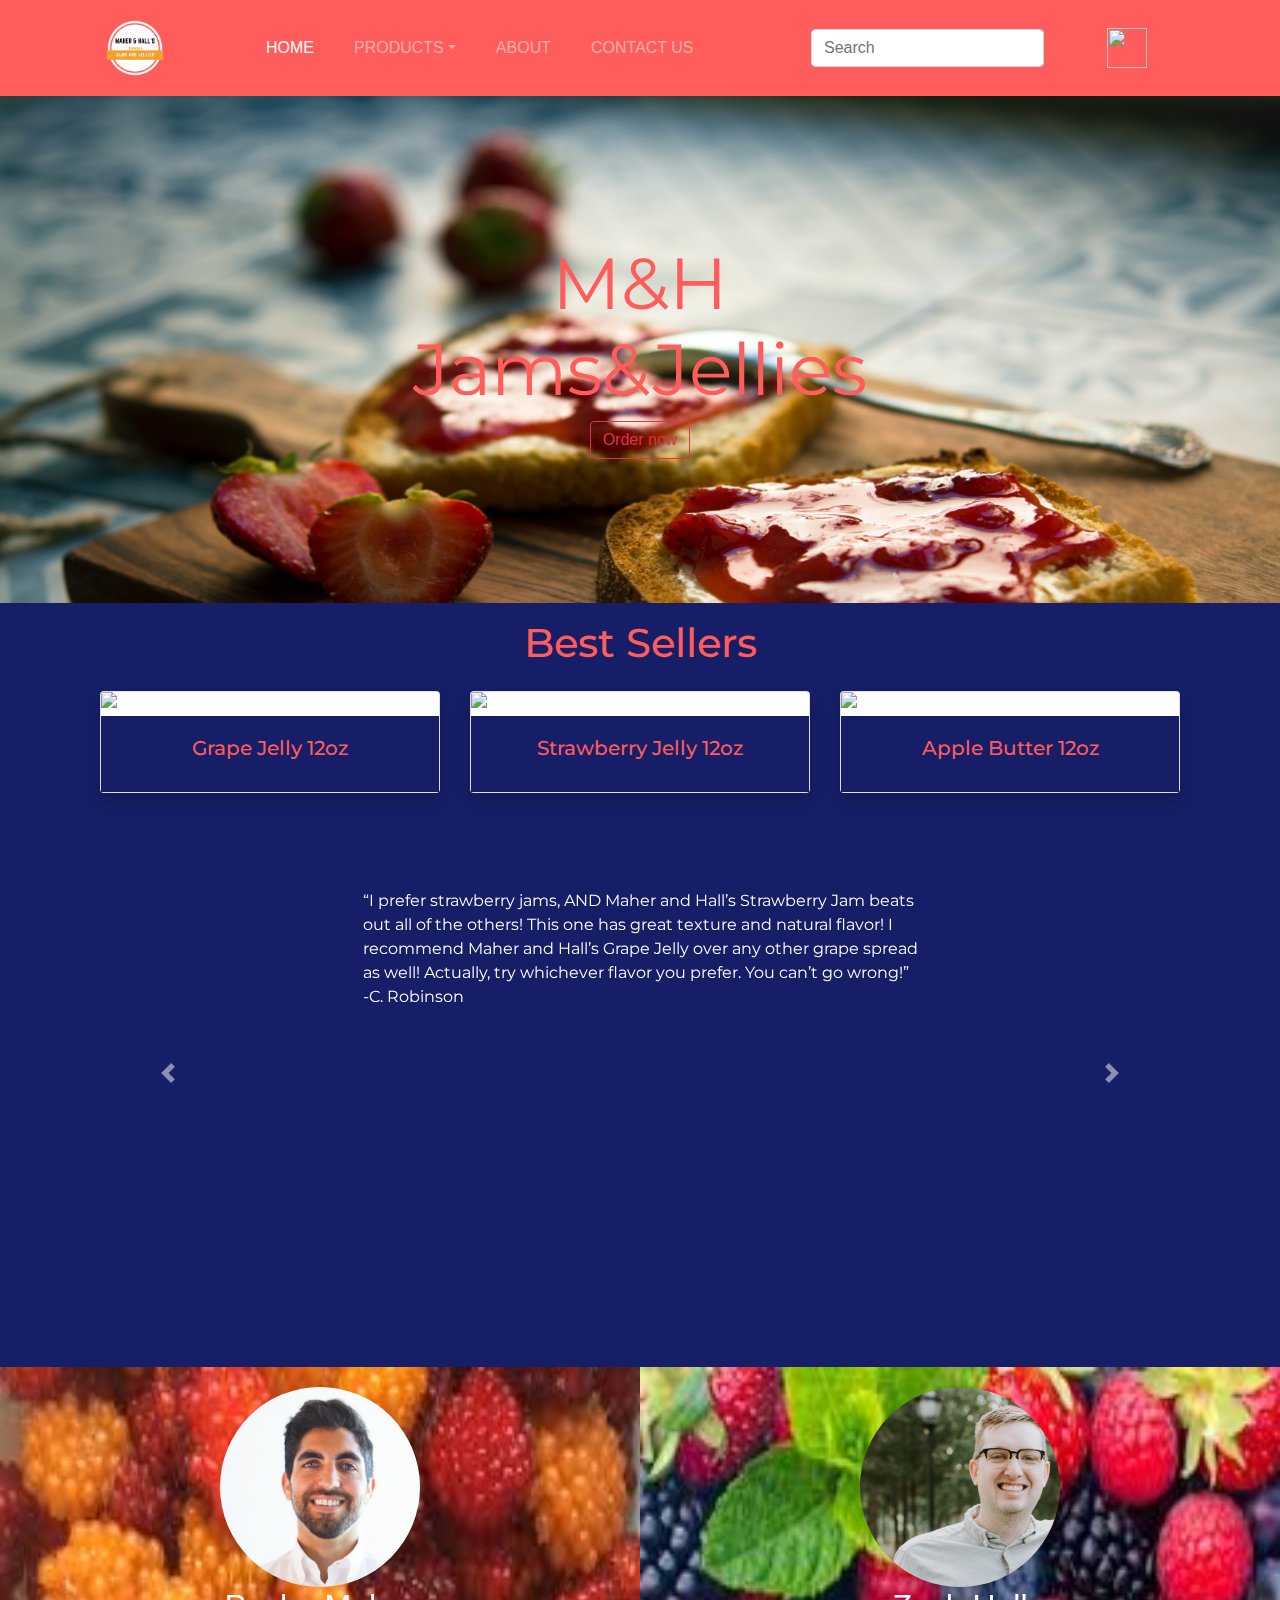
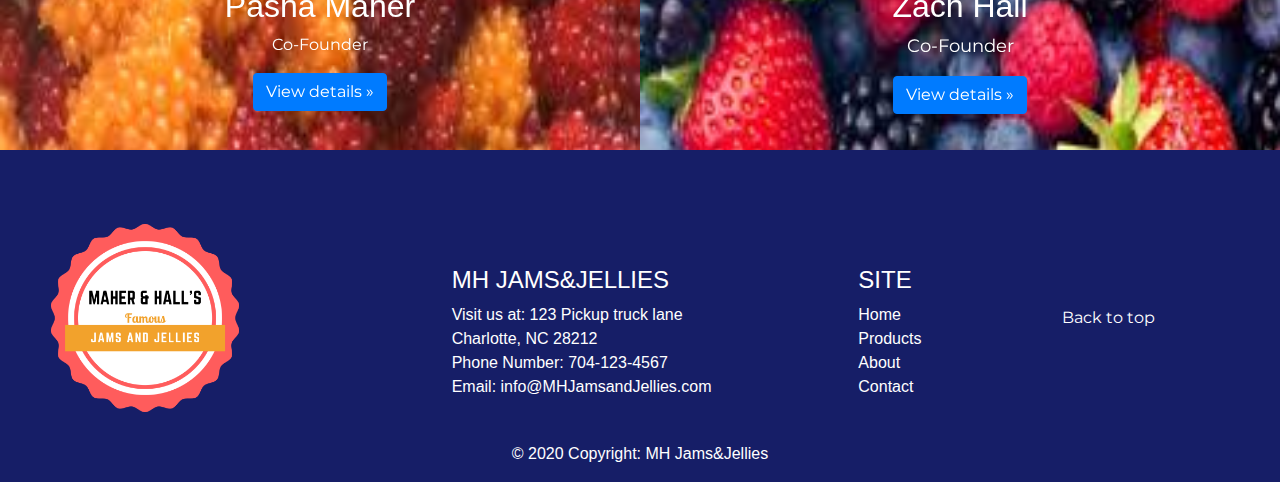
==== index.html @ 7830b6dd "add mobile friendly support" ====
<!-- Create a homepage
User story: As a customer, I want open the site and view basic 
info about the company so I can make contact if I have questions. -->

<!DOCTYPE html>
<html lang="en">

<head>
    <link rel="icon" href="images/jamsjellieslogo.png" />
    <meta charset="utf-8" />
    <meta name="viewport" content="width=device-width, initial-scale=1, shrink-to-fit=no" />
    <meta name="description" content="" />

    <title>M&H</title>

    <!-- <link rel="canonical" href="https://getbootstrap.com/docs/4.4/examples/carousel/"> -->

    <!-- Bootstrap core CSS -->
    <!-- <link href="/docs/4.4/dist/css/bootstrap.min.css" rel="stylesheet"
        integrity="sha384-Vkoo8x4CGsO3+Hhxv8T/Q5PaXtkKtu6ug5TOeNV6gBiFeWPGFN9MuhOf23Q9Ifjh" crossorigin="anonymous"> -->
    <link rel="stylesheet" href="https://stackpath.bootstrapcdn.com/bootstrap/4.4.1/css/bootstrap.min.css"
        integrity="sha384-Vkoo8x4CGsO3+Hhxv8T/Q5PaXtkKtu6ug5TOeNV6gBiFeWPGFN9MuhOf23Q9Ifjh" crossorigin="anonymous" />
    <link href="https://fonts.googleapis.com/css2?family=Montserrat:wght@100;400" rel="stylesheet" />
    <link href="https://fonts.googleapis.com/css2?family=Manrope:wght@300&family=Montserrat:wght@800&display=swap"
        rel="stylesheet" />
    <link href="https://fonts.googleapis.com/css2?family=Manrope:wght@300&family=Montserrat:wght@400;800&display=swap"
        rel="stylesheet" />
    <style>
        .bd-placeholder-img {
            font-size: 1.125rem;
            text-anchor: middle;
            -webkit-user-select: none;
            -moz-user-select: none;
            -ms-user-select: none;
            user-select: none;
        }

        @media (min-width: 768px) {
            .bd-placeholder-img-lg {
                font-size: 3.5rem;
            }
        }
    </style>
    <!-- Custom styles for this template -->
    <link href="carousel.css" rel="stylesheet" />

    <link rel="stylesheet" href="style.css" />
</head>

<body>
    <!-- NAVBAR BEGINS HERE -->
    <header>
        <nav id="top-nav" class="navbar navbar-expand-lg navbar-dark bg-dark">

        <div class="container">
            <div class="container">
                <a class="navbar-brand" href="index.html"><img src="images/jamsjellieslogo.png" height="70" width="70"
                        alt="Logo" /></a>

                <button class="navbar-toggler" type="button" data-toggle="collapse" data-target="#navbarsExample07"
                    aria-controls="navbarsExample07" aria-expanded="false" aria-label="Toggle navigation">
                    <span class="navbar-toggler-icon"></span>
                </button>

                <div class="collapse navbar-collapse" id="navbarsExample07">
                    <ul class="navbar-nav mr-auto ml-5 text-uppercase">
                        <li class="nav-item active ml-4">
                            <a class="nav-link" href="index.html">Home <span class="sr-only">(current)</span></a>
                        </li>
                        <li class="nav-item dropdown ml-4">
                            <a class="nav-link dropdown-toggle" href="#" id="dropdown07" data-toggle="dropdown"
                                aria-haspopup="true" aria-expanded="false">Products</a>
                            <div class="dropdown-menu ml-4" aria-labelledby="dropdown07">
                                <a class="dropdown-item" href="products.html">Current Products</a>
                                <a class="dropdown-item" href="products.html#bannerpic2">Coming Soon...</a>
                                <!-- <a class="dropdown-item" href="#">Something else</a> -->
                            </div>
                        </li>
                        <li class="nav-item ml-4">
                            <a class="nav-link" href="contacts.html">About</a>
                        </li>
                        <li class="nav-item ml-4">
                            <a class="nav-link" href="contacts.html#cont">Contact Us</a>
                        </li>
                    </ul>
                    <form class="form-inline my-2 my-md-0 mr-5">
                        <input class="form-control" type="text" placeholder="Search" aria-label="Search" />
                    </form>
                </div>
            </div>
            <a href="credit_card.html"><img class="mr-5" src="http://images.vfl.ru/ii/1484930184/14435803/15757225.png"
                    style="width: 40px; height: 40px;" /></a>
        </nav>
        </div>
    </header>
    <!-- NAVBAR ENDS HERE -->

    <main role="main">
        <div id="top-image" class="overflow-hidden p-md-5">
            <!-- <img src="images/top-image.jpg" height="200" width="200" alt="Logo"> -->

            <div id="top-pic" class="col-md-12 p-lg-5 mx-auto my-5">
                <h1 class="display-3 font-weight-normal">M&H <br />Jams&Jellies</h1>

                <a class="btn btn-outline-danger" href="credit_card.html">Order now</a>
            </div>
            <div class="product-device shadow-sm d-none d-md-block"></div>
            <div class="product-device product-device-2 shadow-sm d-none d-md-block"></div>
        </div>

        <!-- <div class="container">
            <div class="row">
                <div class="banner">
                    <img class="banner-picture " src="images/barbara-montavon-lZnzRSeSCUM-unsplash.jpg" height=500px
                        width=100%>
                    <div class="central-text">Products</div>
                </div>
            </div>
        </div> -->
        <h1 class="text-center mb-4 mt-3">Best Sellers</h1>

        <div class="container">
            <div class="row" style="text-align: center;">
                <div class="col-sm-4 ">
                    <div class="card shadow">
                        <img src="images/Products/grapejelly.png" class="card-img-top" alt="grape-jelly" />
                        <div class="card-body">
                            <h5 class="card-title">Grape Jelly 12oz</h5>
                            <!-- <p class="card-text">
                                
                            </p> -->
                        </div>
                    </div>
                </div>
                <div class="col-sm-4">
                    <div class="card shadow">
                        <img src="images/Products/Strawberry.png" class="card-img-top" alt="strawberry-jelly" />
                        <div class="card-body">
                            <h5 class="card-title">Strawberry Jelly 12oz</h5>
                            <!-- <p class="card-text">
                                
                            </p> -->
                        </div>
                    </div>
                </div>
                <div class="col-sm-4">
                    <div class="card shadow">
                        <img src="images/Products/applebutter.png" class="card-img-top" alt="apple-butter" />
                        <div class="card-body">
                            <h5 class="card-title">Apple Butter 12oz</h5>
                            <!-- <p class="card-text">
                                
                            </p> -->
                        </div>
                    </div>
                </div>
            </div><br><br><br><br>
        </div>

        <!-- Marketing messaging and featurettes
  ================================================== -->
  <div class = "container">
      <div class="row">
  <div id="carouselExampleIndicators" class="carousel slide" data-ride="carousel" style="height:23em"  data-interval="3000">
    <!-- <ol class="carousel-indicators">
      <li data-target="#carouselExampleIndicators" data-slide-to="0" class="active" ></li>
      <li data-target="#carouselExampleIndicators" data-slide-to="1"></li>
      <li data-target="#carouselExampleIndicators" data-slide-to="2"></li>
    </ol> -->

    <div class="carousel-inner" >
      <div class="carousel-item active">
        <p class=>“I prefer strawberry jams, AND Maher and Hall’s Strawberry Jam beats out all of the others! This one has great texture and natural flavor! I recommend Maher and Hall’s Grape Jelly over any other grape spread as well! Actually, try whichever flavor you prefer. You can’t go wrong!”<br>
            -C. Robinson</p> 
     </div>
      <div class="carousel-item">
        <p>“I am a long time customer of Maher and Hall’s Famous Jams and Jellies. They make everyone feel at home when visiting their shop. Their jams and jellies are great for baking and even for something as simple as a peanut butter and jelly sandwich. I used their jelly to make jam-filled butter cookies at Christmas, and they were a favorite! #holidaybaking”<br>
            -Joseph Valdez</p>
      </div>
      <div class="carousel-item">
        <p>“My mom has always used Maher and Hall’s Famous Jams and Jellies since I was small so as a parent, I won’t use anything else with my kids. Whether its grape, strawberry, or blackberry, it comes from Maher and Hall. Their price is so reasonable, and I would recommend this product to all moms.”<br>
            -Shannon Ortiz</p>
      </div>
    </div>
    
    <a class="carousel-control-prev" href="#carouselExampleIndicators" role="button" data-slide="prev">
      <span class="carousel-control-prev-icon" aria-hidden="true"></span>
      <span class="sr-only">Previous</span>
    </a>
    <a class="carousel-control-next" href="#carouselExampleIndicators" role="button" data-slide="next">
      <span class="carousel-control-next-icon" aria-hidden="true"></span>
      <span class="sr-only">Next</span>
    </a>
  </div>
  </div>
  </div>
  <br><br><br>

        <!-- Wrap the rest of the page in another container to center all the content. -->

        <div class="marketing">
            <div id="rows1" class="row">
                <div id="zach" class="col-lg-6 mt-4">
                    <img class="rounded-circle" src="images/pasha.png" height="200" width="200" alt="Logo" />
                    <!-- <svg class="bd-placeholder-img rounded-circle" width="140" height="140" xmlns="http://www.w3.org/2000/svg" preserveAspectRatio="xMidYMid slice" focusable="false" role="img" aria-label="Placeholder: 140x140"><title>Placeholder</title><rect width="100%" height="100%" fill="#777"></rect><text x="50%" y="50%" fill="#777" dy=".3em">140x140</text></svg> -->
                    <h2>Pasha Maher</h2>
                    <p>
                        Co-Founder
                    </p>
                    <p>
                        <a class="btn btn-primary" href="#" role="button">View details »</a>
                    </p>
                </div>

                <div id="pasha" class="col-lg-6 mt-4">
                    <img class="rounded-circle" src="images/zach.jpg" height="200" width="200" alt="Logo" />
                    <!-- <svg class="bd-placeholder-img rounded-circle" width="140" height="140" xmlns="http://www.w3.org/2000/svg" preserveAspectRatio="xMidYMid slice" focusable="false" role="img" aria-label="Placeholder: 140x140"><title>Placeholder</title><rect width="100%" height="100%" fill="#777"></rect><text x="50%" y="50%" fill="#777" dy=".3em">140x140</text></svg> -->
                    <h2>Zach Hall</h2>
                    <p>
                        Co-Founder
                    </p>
                    <p>
                        <a class="btn btn-primary" href="#" role="button">View details »</a>
                    </p>
                </div>
            </div>
        </div>

        <!-- FOOTER BEGINS HERE -->
        <!-- <div class="container marketing"> -->
        <footer id="footer" class="page-footer font-small blue col-md-12">
            <div class="container-fluid text-center text-md-left">
                <!-- Three columns of text below the carousel -->
                <div class="row mt-5 mb-2">
                    <div class="col-md-4">
                        <img src="images/jamsjellieslogo.png" height="200" width="200" alt="Logo" />
                    </div>
                    <!-- /.col-lg-4 -->
                    <div class="col-md-4">
                        <br /><br />
                        <h4 class="text-uppercase">MH Jams&Jellies</h4>
                        <address>
                            <!-- <strong>MHJamsandJellies</strong><br> -->
                            Visit us at: 123 Pickup truck lane<br />
                            Charlotte, NC 28212<br />
                            Phone Number: 704-123-4567<br />
                            Email:
                            <a href="mailto: info@mhjamsandjellies.com">info@MHJamsandJellies.com</a><br />
                        </address>
                    </div>
                    <!-- /.col-lg-4 -->
                    <div class="col-md-2">
                        <br /><br />
                        <h4 class="text-uppercase">Site</h4>

                        <ul class="list-unstyled">
                            <li><a href="index.html">Home</a></li>
                            <li><a href="contacts.html">Products</a></li>
                            <li><a href="contacts.html">About</a></li>
                            <li><a href="contacts.html#cont">Contact</a></li>
                        </ul>
                    </div>

                    <!-- Grid column -->
                    <!-- Grid row -->
                    <p class="float-right col-md-2" style="margin: auto;">
                        <a href="#">Back to top</a>
                    </p>
                </div>
                <!-- Footer Links -->
            </div>

            <!-- Copyright -->
            <div class="footer-copyright text-center py-3">
                © 2020 Copyright:
                <a href="#"> MH Jams&Jellies</a>
            </div>
            <!-- Copyright -->
        </footer>
        <!-- FOOTER ENDS HERE -->
    </main>

    <script src="https://code.jquery.com/jquery-3.4.1.slim.min.js"
        integrity="sha384-J6qa4849blE2+poT4WnyKhv5vZF5SrPo0iEjwBvKU7imGFAV0wwj1yYfoRSJoZ+n"
        crossorigin="anonymous"></script>
    <script src="https://cdn.jsdelivr.net/npm/popper.js@1.16.0/dist/umd/popper.min.js"
        integrity="sha384-Q6E9RHvbIyZFJoft+2mJbHaEWldlvI9IOYy5n3zV9zzTtmI3UksdQRVvoxMfooAo"
        crossorigin="anonymous"></script>
    <script src="https://stackpath.bootstrapcdn.com/bootstrap/4.4.1/js/bootstrap.min.js"
        integrity="sha384-wfSDF2E50Y2D1uUdj0O3uMBJnjuUD4Ih7YwaYd1iqfktj0Uod8GCExl3Og8ifwB6"
        crossorigin="anonymous"></script>

    <script src="index.js"></script>
</body>

</html>
---- carousel.css ----
/* GLOBAL STYLES
-------------------------------------------------- */
/* Padding below the footer and lighter body text */

body {
    padding-bottom: 3rem;
    color: #5a5a5a;
  }
  
  
  /* CUSTOMIZE THE CAROUSEL
  -------------------------------------------------- */
  
  /* Carousel base class */
  .carousel {
    margin-bottom: 4rem;
  }
  /* Since positioning the image, we need to help out the caption */
  .carousel-caption {
    bottom: 3rem;
    z-index: 10;
  }
  
  /* Declare heights because of positioning of img element */
  .carousel-item {
    height: 32rem;
  }
  .carousel-item > img {
    position: absolute;
    top: 0;
    left: 0;
    min-width: 100%;
    height: 32rem;
  }
  
  
  /* MARKETING CONTENT
  -------------------------------------------------- */
  
  /* Center align the text within the three columns below the carousel */
  .marketing .col-lg-4 {
    margin-bottom: 1.5rem;
    text-align: center;
  }
  .marketing h2 {
    font-weight: 400;
  }
  .marketing .col-lg-4 p {
    margin-right: .75rem;
    margin-left: .75rem;
  }
  
  
  /* Featurettes
  ------------------------- */
  
  .featurette-divider {
    margin: 5rem 0; /* Space out the Bootstrap <hr> more */
  }
  
  /* Thin out the marketing headings */
  .featurette-heading {
    font-weight: 300;
    line-height: 1;
    letter-spacing: -.05rem;
  }
  
  
  /* RESPONSIVE CSS
  -------------------------------------------------- */
  
  @media (min-width: 40em) {
    /* Bump up size of carousel content */
    .carousel-caption p {
      margin-bottom: 1.25rem;
      font-size: 1.25rem;
      line-height: 1.4;
    }
  
    .featurette-heading {
      font-size: 50px;
    }
  }
  
  @media (min-width: 62em) {
    .featurette-heading {
      margin-top: 7rem;
    }
  }
---- style.css ----
/* ED = #FF5C5C Blue = #161E67 and White = #FFFFFF  */

body {
  color: #ffffff;
  background-color: #161e67;
}

h1 {
  /* font-family: 'Manrope', sans-serif; */
  font-family: "Montserrat", sans-serif;
  color: #ff5c5c;
}

p {
  /* font-family: 'Manrope', sans-serif; */
  font-family: "Montserrat", sans-serif;
}

#top-image {
  background-image: url("images/top-image.jpg");
  background-repeat: no-repeat;
  background-size: 100% 700px;
  height: -200px;
  width: 100%;
  justify-content: start;
  color: #ff5c5c;
  color: #161e67;
  text-align: center !important;
}

#top-nav {
  background-color: #ff5c5c !important;
}

#zach {
  background-image: url("images/images.jpg");
  background-repeat: no-repeat;
  background-size: 100% 700px;
  padding: 20px;
  margin-bottom: 20px;
  height: -200px;
  text-align: center;
  color: #ffffff;
  /* color: #161E67; */
  /* font-weight: bold; */
  align-content: left;
  align-items: center;
}

#pasha {
  background-image: url("images/images-2.jpg");
  background-repeat: no-repeat;
  background-size: 116% 700px;
  padding: 20px;
  margin-bottom: 20px;
  text-align: center;
  height: -200px;
  color: #ffffff;
  font-size: large;
  align-content: center;
  align-items: center;
}

footer {
  background-color: #161e67;
  color: #ffffff;
}

a {
  color: #ffffff;
  /* color: #FF5C5C; */
}

a:hover {
  color: #ff5c5c;

  text-decoration: none;
}

#footer {
  /* position: relative;
  margin-top: -50px; 
  height: 150px;
  clear:both;
  padding-top:20px; */
  position: relative;
  left: 0;
  bottom: 0;
  /* width: 100%; */
  height: 100px;
  /* color: #FF5C5C; */
  color: #ffffff;
}

#rows1 {
  margin-top: -50px;
  color: #ffffff;
}

.card-text {
  color: white;
  font-family: "Montserrat", sans-serif;
}

.card-title {
  color: #ff5c5c;
  font-family: "Montserrat", sans-serif;
}

.card-body {
  background-color: #161e67;
}

#coming {
  color: #ff5c5c;
  text-decoration: underline;
  font-size: 300%;
  font-family: "Montserrat", sans-serif;
}

.banner-picture {
  filter: opacity(30%);
}

.central-text {
  position: absolute;
  top: 40%;
  left: 50%;
  transform: translate(-50%, -50%);
  font-size: 100px;
  color: #ff5c5c;
  font-weight: ;
  font-family: "Montserrat", sans-serif;
}
.top-seller {
  position: absolute;
  top: 48%;
  font-weight: bold;
  font-size: 20px;
  left: 28%;
  color: #ff5c5c;
  font-family: "Montserrat", sans-serif;
  text-shadow: 1px 1px black;
}

.coming-soon-cards {
  justify-content: center;
}

#Coming-soon-banner {
  background-image: url("images/images-2.jpg");
  height: 150px;
  width: 100%;
  background-position: 0 30%;
  filter: opacity(30%);
  z-index: -1;
}
.card:hover {
  transform: scale(1.05);
  box-shadow: 10px 10px 15px #000000e0;
}
.card::before,
.card::after {
  position: absolute;
  top: 0;
  right: 0;
  bottom: 0;
  left: 0;
  transform: scale3d(0, 0, 1);
  transition: transform 1s ease-out 0.2s;
  background: rgba(255, 255, 255, 0.1);
  content: "";
  pointer-events: none;
}
.card::before {
  transform-origin: right top;
}
.card::after {
  transform-origin: left bottom;
}
.card:hover::before,
.card:hover::after,
.card:focus::before,
.card:focus::after {
  transform: scale3d(1, 1, 1);
}


.carousel-item  {
  width: 75%;
  padding-left: 25%;
 padding-bottom: 100px;
 margin-bottom: 100px;
 z-index: 20px;
}

.testimonial{
  padding-top: 15px;
  height : 50%;
  color: black;
}

.row {
  margin-left: 0;
  margin-right: 0;
}

.row-bg{
  background-image: url("https://i.pinimg.com/originals/dc/ef/f6/dceff6eb8639f46f68f25c36125bdbeb.jpg");
  background-size: 75% 100%;
  background-position: center;
  background-repeat: no-repeat;
}
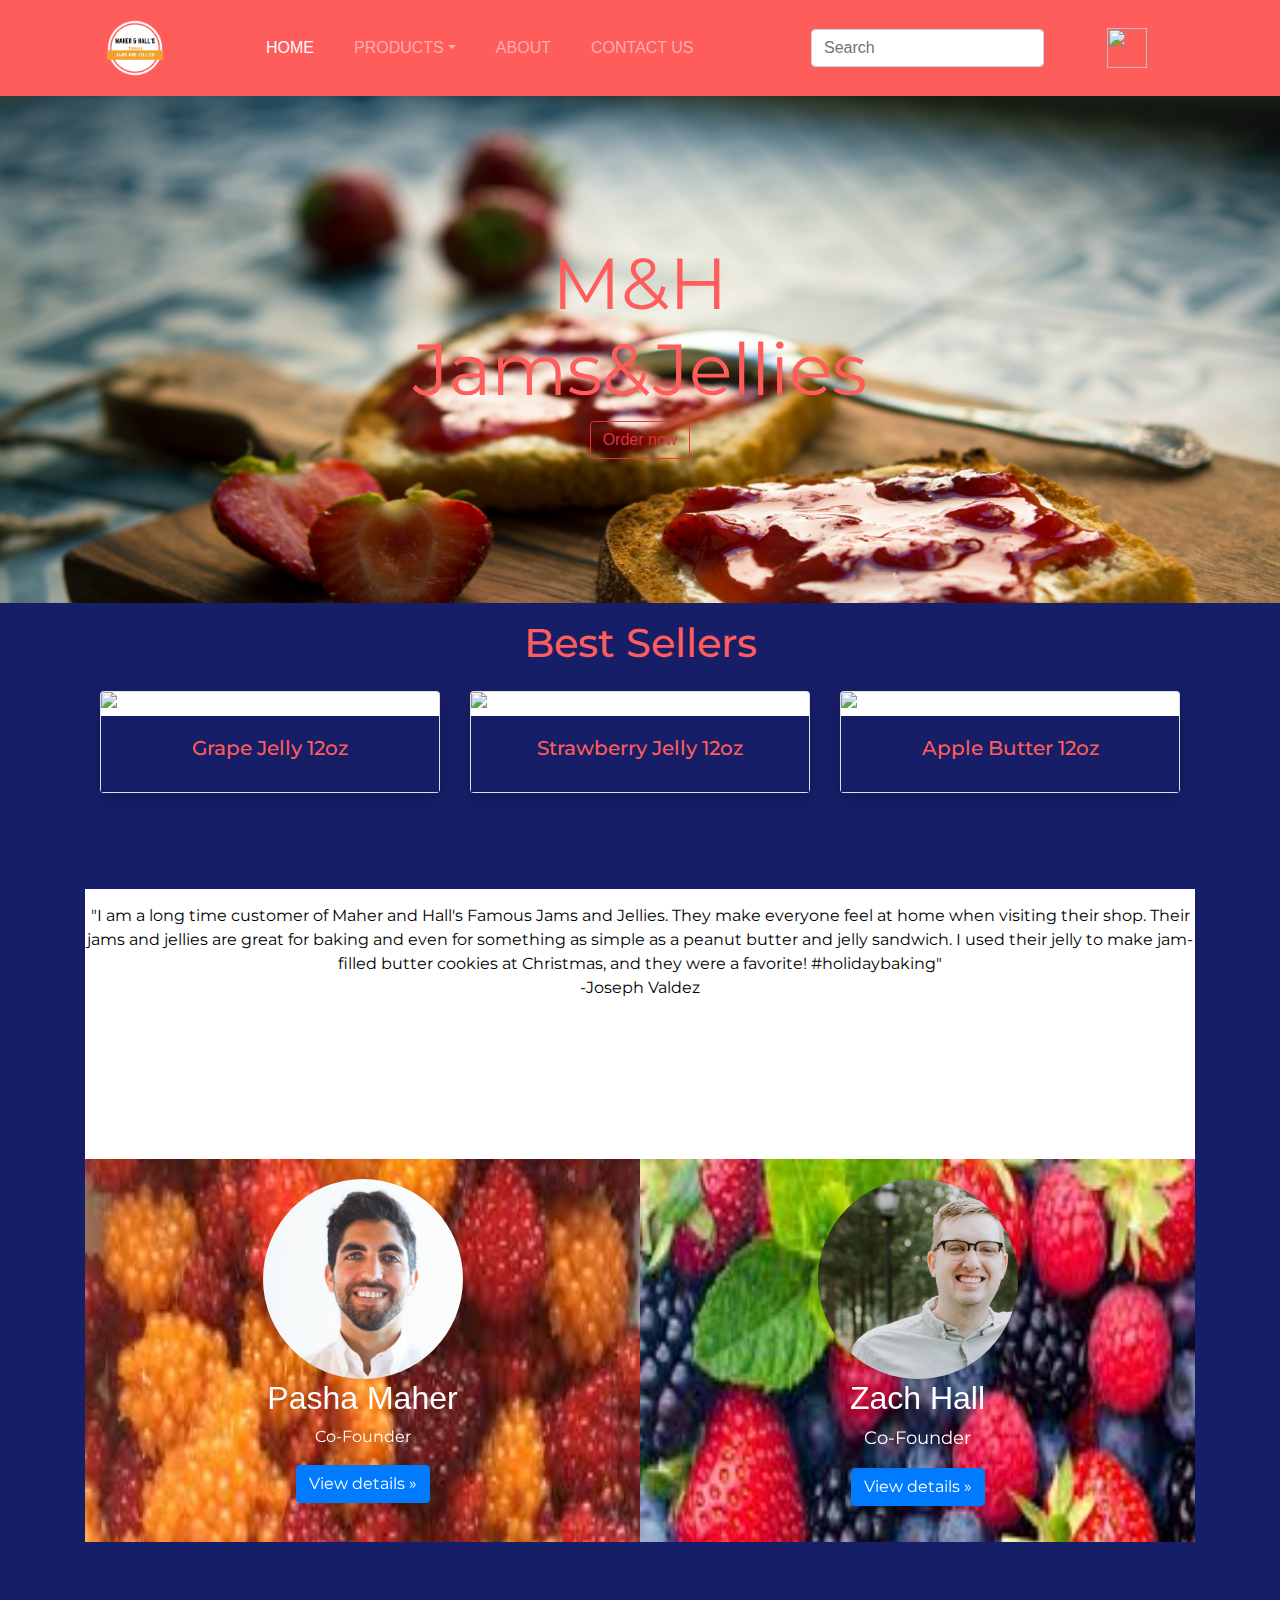
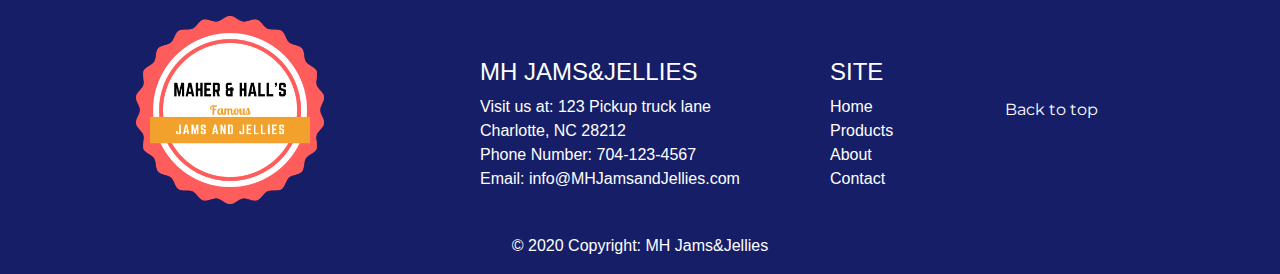
==== commit a4e75616: "push" ====
--- a/index.html
+++ b/index.html
@@ -52,44 +52,45 @@
     <header>
         <nav id="top-nav" class="navbar navbar-expand-lg navbar-dark bg-dark">
 
-        <div class="container">
             <div class="container">
-                <a class="navbar-brand" href="index.html"><img src="images/jamsjellieslogo.png" height="70" width="70"
-                        alt="Logo" /></a>
-
-                <button class="navbar-toggler" type="button" data-toggle="collapse" data-target="#navbarsExample07"
-                    aria-controls="navbarsExample07" aria-expanded="false" aria-label="Toggle navigation">
-                    <span class="navbar-toggler-icon"></span>
-                </button>
-
-                <div class="collapse navbar-collapse" id="navbarsExample07">
-                    <ul class="navbar-nav mr-auto ml-5 text-uppercase">
-                        <li class="nav-item active ml-4">
-                            <a class="nav-link" href="index.html">Home <span class="sr-only">(current)</span></a>
-                        </li>
-                        <li class="nav-item dropdown ml-4">
-                            <a class="nav-link dropdown-toggle" href="#" id="dropdown07" data-toggle="dropdown"
-                                aria-haspopup="true" aria-expanded="false">Products</a>
-                            <div class="dropdown-menu ml-4" aria-labelledby="dropdown07">
-                                <a class="dropdown-item" href="products.html">Current Products</a>
-                                <a class="dropdown-item" href="products.html#bannerpic2">Coming Soon...</a>
-                                <!-- <a class="dropdown-item" href="#">Something else</a> -->
-                            </div>
-                        </li>
-                        <li class="nav-item ml-4">
-                            <a class="nav-link" href="contacts.html">About</a>
-                        </li>
-                        <li class="nav-item ml-4">
-                            <a class="nav-link" href="contacts.html#cont">Contact Us</a>
-                        </li>
-                    </ul>
-                    <form class="form-inline my-2 my-md-0 mr-5">
-                        <input class="form-control" type="text" placeholder="Search" aria-label="Search" />
-                    </form>
-                </div>
-            </div>
-            <a href="credit_card.html"><img class="mr-5" src="http://images.vfl.ru/ii/1484930184/14435803/15757225.png"
-                    style="width: 40px; height: 40px;" /></a>
+                <div class="container">
+                    <a class="navbar-brand" href="index.html"><img src="images/jamsjellieslogo.png" height="70"
+                            width="70" alt="Logo" /></a>
+
+                    <button class="navbar-toggler" type="button" data-toggle="collapse" data-target="#navbarsExample07"
+                        aria-controls="navbarsExample07" aria-expanded="false" aria-label="Toggle navigation">
+                        <span class="navbar-toggler-icon"></span>
+                    </button>
+
+                    <div class="collapse navbar-collapse" id="navbarsExample07">
+                        <ul class="navbar-nav mr-auto ml-5 text-uppercase">
+                            <li class="nav-item active ml-4">
+                                <a class="nav-link" href="index.html">Home <span class="sr-only">(current)</span></a>
+                            </li>
+                            <li class="nav-item dropdown ml-4">
+                                <a class="nav-link dropdown-toggle" href="#" id="dropdown07" data-toggle="dropdown"
+                                    aria-haspopup="true" aria-expanded="false">Products</a>
+                                <div class="dropdown-menu ml-4" aria-labelledby="dropdown07">
+                                    <a class="dropdown-item" href="products.html">Current Products</a>
+                                    <a class="dropdown-item" href="products.html#bannerpic2">Coming Soon...</a>
+                                    <!-- <a class="dropdown-item" href="#">Something else</a> -->
+                                </div>
+                            </li>
+                            <li class="nav-item ml-4">
+                                <a class="nav-link" href="contacts.html">About</a>
+                            </li>
+                            <li class="nav-item ml-4">
+                                <a class="nav-link" href="contacts.html#cont">Contact Us</a>
+                            </li>
+                        </ul>
+                        <form class="form-inline my-2 my-md-0 mr-5">
+                            <input class="form-control" type="text" placeholder="Search" aria-label="Search" />
+                        </form>
+                    </div>
+                </div>
+                <a href="credit_card.html"><img class="mr-5"
+                        src="http://images.vfl.ru/ii/1484930184/14435803/15757225.png"
+                        style="width: 40px; height: 40px;" /></a>
         </nav>
         </div>
     </header>
@@ -159,42 +160,132 @@
 
         <!-- Marketing messaging and featurettes
   ================================================== -->
-  <div class = "container">
-      <div class="row">
-  <div id="carouselExampleIndicators" class="carousel slide" data-ride="carousel" style="height:23em"  data-interval="3000">
-    <!-- <ol class="carousel-indicators">
-      <li data-target="#carouselExampleIndicators" data-slide-to="0" class="active" ></li>
-      <li data-target="#carouselExampleIndicators" data-slide-to="1"></li>
-      <li data-target="#carouselExampleIndicators" data-slide-to="2"></li>
-    </ol> -->
-
-    <div class="carousel-inner" >
-      <div class="carousel-item active">
-        <p class=>“I prefer strawberry jams, AND Maher and Hall’s Strawberry Jam beats out all of the others! This one has great texture and natural flavor! I recommend Maher and Hall’s Grape Jelly over any other grape spread as well! Actually, try whichever flavor you prefer. You can’t go wrong!”<br>
-            -C. Robinson</p> 
-     </div>
-      <div class="carousel-item">
-        <p>“I am a long time customer of Maher and Hall’s Famous Jams and Jellies. They make everyone feel at home when visiting their shop. Their jams and jellies are great for baking and even for something as simple as a peanut butter and jelly sandwich. I used their jelly to make jam-filled butter cookies at Christmas, and they were a favorite! #holidaybaking”<br>
-            -Joseph Valdez</p>
-      </div>
-      <div class="carousel-item">
-        <p>“My mom has always used Maher and Hall’s Famous Jams and Jellies since I was small so as a parent, I won’t use anything else with my kids. Whether its grape, strawberry, or blackberry, it comes from Maher and Hall. Their price is so reasonable, and I would recommend this product to all moms.”<br>
-            -Shannon Ortiz</p>
-      </div>
-    </div>
-    
-    <a class="carousel-control-prev" href="#carouselExampleIndicators" role="button" data-slide="prev">
-      <span class="carousel-control-prev-icon" aria-hidden="true"></span>
-      <span class="sr-only">Previous</span>
-    </a>
-    <a class="carousel-control-next" href="#carouselExampleIndicators" role="button" data-slide="next">
-      <span class="carousel-control-next-icon" aria-hidden="true"></span>
-      <span class="sr-only">Next</span>
-    </a>
-  </div>
-  </div>
-  </div>
-  <br><br><br>
+        <!-- <div class="container">
+            <div class="row">
+                <div id="carouselExampleIndicators" class="carousel slide" data-ride="carousel" style="height:23em"
+                    data-interval="3000">
+       
+
+                    <div class="carousel-inner">
+                        <div class="carousel-item active">
+                            <p class=>“I prefer strawberry jams, AND Maher and Hall’s Strawberry Jam beats out all of
+                                the others! This one has great texture and natural flavor! I recommend Maher and Hall’s
+                                Grape Jelly over any other grape spread as well! Actually, try whichever flavor you
+                                prefer. You can’t go wrong!”<br>
+                                -C. Robinson</p>
+                        </div>
+                        <div class="carousel-item">
+                            <p>“I am a long time customer of Maher and Hall’s Famous Jams and Jellies. They make
+                                everyone feel at home when visiting their shop. Their jams and jellies are great for
+                                baking and even for something as simple as a peanut butter and jelly sandwich. I used
+                                their jelly to make jam-filled butter cookies at Christmas, and they were a favorite!
+                                #holidaybaking”<br>
+                                -Joseph Valdez</p>
+                        </div>
+                        <div class="carousel-item">
+                            <p>“My mom has always used Maher and Hall’s Famous Jams and Jellies since I was small so as
+                                a parent, I won’t use anything else with my kids. Whether its grape, strawberry, or
+                                blackberry, it comes from Maher and Hall. Their price is so reasonable, and I would
+                                recommend this product to all moms.”<br>
+                                -Shannon Ortiz</p>
+                        </div>
+                    </div>
+
+                    <a class="carousel-control-prev" href="#carouselExampleIndicators" role="button" data-slide="prev">
+                        <span class="carousel-control-prev-icon" aria-hidden="true"></span>
+                        <span class="sr-only">Previous</span>
+                    </a>
+                    <a class="carousel-control-next" href="#carouselExampleIndicators" role="button" data-slide="next">
+                        <span class="carousel-control-next-icon" aria-hidden="true"></span>
+                        <span class="sr-only">Next</span>
+                    </a>
+                </div>
+            </div>
+        </div> -->
+        <div class="container">
+            <div class="row">
+                <div id="carouselExampleIndicators" class="carousel slide" data-ride="carousel" style="height:10rem"
+                    data-interval="3000">
+                    <ol class="carousel-indicators">
+                        <li data-target="#carouselExampleIndicators" data-slide-to="0" class=""></li>
+                        <li data-target="#carouselExampleIndicators" data-slide-to="1" class=""></li>
+                        <li data-target="#carouselExampleIndicators" data-slide-to="2" class=""></li>
+                    </ol>
+                    <div>
+
+                    </div>
+                    <div class="carousel-inner">
+                        <div class="carousel-item">
+
+                            <!-- <img src="https://www.livesinsync.com/uploads/8/2/1/8/8218027/published/testimonial.png?1532922786"
+                                alt="First Slide" height="70px"> -->
+
+                            <p class="testimonial">"I prefer strawberry jams, AND Maher and Hall's Strawberry Jam beats
+                                out
+                                all of the
+                                others! This one has great texture and natural flavor! I recommend Maher and Hall's
+                                Grape Jelly over any other grape spread as well! Actually, try whichever flavor you
+                                prefer. You can't go wrong!"<br>
+                                -C. Robinson</p>
+                            <!-- <img src="images/image.png" height="20px"> -->
+                        </div>
+
+                        <div class="carousel-item">
+                            <!-- <img src="https://www.livesinsync.com/uploads/8/2/1/8/8218027/published/testimonial.png?1532922786"
+                                alt="First Slide" height="70px"> -->
+
+                            <p class="testimonial">"I am a long time customer of Maher and Hall's Famous Jams and
+                                Jellies.
+                                They make
+                                everyone feel at home when visiting their shop. Their jams and jellies are great for
+                                baking and even for something as simple as a peanut butter and jelly sandwich. I used
+                                their jelly to make jam-filled butter cookies at Christmas, and they were a favorite!
+                                #holidaybaking"<br>
+                                -Joseph Valdez</p>
+                            <!-- <img src="images/image.png" alt="First Slide" height="20px"> -->
+                        </div>
+                        <div class="carousel-item">
+                            <!-- <img src="https://www.livesinsync.com/uploads/8/2/1/8/8218027/published/testimonial.png?1532922786"
+                                alt="Second Slide" height="70px"> -->
+
+
+                            <p class="testimonial">"My mom has always used Maher and Hall's Famous Jams and Jellies
+                                since I
+                                was small so as
+                                a parent, I won't use anything else with my kids. Whether its grape, strawberry, or
+                                blackberry, it comes from Maher and Hall. Their price is so reasonable, and I would
+                                recommend this product to all moms."<br>
+                                -Shannon Ortiz</p>
+                            <!-- <img src="images/image.png" height="20px"> -->
+                        </div>
+                        <div class="carousel-item active">
+                            <!-- <img src="https://www.livesinsync.com/uploads/8/2/1/8/8218027/published/testimonial.png?1532922786"
+                                alt="Third Slide" height="70px"> -->
+                            <p class="testimonial">"I am a long time customer of Maher and Hall's Famous Jams and
+                                Jellies.
+                                They make
+                                everyone feel at home when visiting their shop. Their jams and jellies are great for
+                                baking and even for something as simple as a peanut butter and jelly sandwich. I used
+                                their jelly to make jam-filled butter cookies at Christmas, and they were a favorite!
+                                #holidaybaking"<br>
+                                -Joseph Valdez</p>
+                                <div>
+                            <img src="images/image.png" class="smaller">
+                        </div>
+
+                    </div>
+                    <a class="carousel-control-prev" href="#carouselExampleIndicators" role="button" data-slide="prev">
+                        <span class="carousel-control-prev-icon" aria-hidden="true"></span>
+                        <span class="sr-only">Previous</span>
+                    </a>
+                    <a class="carousel-control-next" href="#carouselExampleIndicators" role="button" data-slide="next">
+                        <span class="carousel-control-next-icon" aria-hidden="true"></span>
+                        <span class="sr-only">Next</span>
+                    </a>
+                </div>
+            </div>
+        </div>
+        <br><br><br>
 
         <!-- Wrap the rest of the page in another container to center all the content. -->
 
--- a/style.css
+++ b/style.css
@@ -1,213 +1,225 @@
-/* ED = #FF5C5C Blue = #161E67 and White = #FFFFFF  */
-
-body {
-  color: #ffffff;
-  background-color: #161e67;
-}
-
-h1 {
-  /* font-family: 'Manrope', sans-serif; */
-  font-family: "Montserrat", sans-serif;
-  color: #ff5c5c;
-}
-
-p {
-  /* font-family: 'Manrope', sans-serif; */
-  font-family: "Montserrat", sans-serif;
-}
-
-#top-image {
-  background-image: url("images/top-image.jpg");
-  background-repeat: no-repeat;
-  background-size: 100% 700px;
-  height: -200px;
-  width: 100%;
-  justify-content: start;
-  color: #ff5c5c;
-  color: #161e67;
-  text-align: center !important;
-}
-
-#top-nav {
-  background-color: #ff5c5c !important;
-}
-
-#zach {
-  background-image: url("images/images.jpg");
-  background-repeat: no-repeat;
-  background-size: 100% 700px;
-  padding: 20px;
-  margin-bottom: 20px;
-  height: -200px;
-  text-align: center;
-  color: #ffffff;
-  /* color: #161E67; */
-  /* font-weight: bold; */
-  align-content: left;
-  align-items: center;
-}
-
-#pasha {
-  background-image: url("images/images-2.jpg");
-  background-repeat: no-repeat;
-  background-size: 116% 700px;
-  padding: 20px;
-  margin-bottom: 20px;
-  text-align: center;
-  height: -200px;
-  color: #ffffff;
-  font-size: large;
-  align-content: center;
-  align-items: center;
-}
-
-footer {
-  background-color: #161e67;
-  color: #ffffff;
-}
-
-a {
-  color: #ffffff;
-  /* color: #FF5C5C; */
-}
-
-a:hover {
-  color: #ff5c5c;
-
-  text-decoration: none;
-}
-
-#footer {
-  /* position: relative;
-  margin-top: -50px; 
-  height: 150px;
-  clear:both;
-  padding-top:20px; */
-  position: relative;
-  left: 0;
-  bottom: 0;
-  /* width: 100%; */
-  height: 100px;
-  /* color: #FF5C5C; */
-  color: #ffffff;
-}
-
-#rows1 {
-  margin-top: -50px;
-  color: #ffffff;
-}
-
-.card-text {
-  color: white;
-  font-family: "Montserrat", sans-serif;
-}
-
-.card-title {
-  color: #ff5c5c;
-  font-family: "Montserrat", sans-serif;
-}
-
-.card-body {
-  background-color: #161e67;
-}
-
-#coming {
-  color: #ff5c5c;
-  text-decoration: underline;
-  font-size: 300%;
-  font-family: "Montserrat", sans-serif;
-}
-
-.banner-picture {
-  filter: opacity(30%);
-}
-
-.central-text {
-  position: absolute;
-  top: 40%;
-  left: 50%;
-  transform: translate(-50%, -50%);
-  font-size: 100px;
-  color: #ff5c5c;
-  font-weight: ;
-  font-family: "Montserrat", sans-serif;
-}
-.top-seller {
-  position: absolute;
-  top: 48%;
-  font-weight: bold;
-  font-size: 20px;
-  left: 28%;
-  color: #ff5c5c;
-  font-family: "Montserrat", sans-serif;
-  text-shadow: 1px 1px black;
-}
-
-.coming-soon-cards {
-  justify-content: center;
-}
-
-#Coming-soon-banner {
-  background-image: url("images/images-2.jpg");
-  height: 150px;
-  width: 100%;
-  background-position: 0 30%;
-  filter: opacity(30%);
-  z-index: -1;
-}
-.card:hover {
-  transform: scale(1.05);
-  box-shadow: 10px 10px 15px #000000e0;
-}
-.card::before,
-.card::after {
-  position: absolute;
-  top: 0;
-  right: 0;
-  bottom: 0;
-  left: 0;
-  transform: scale3d(0, 0, 1);
-  transition: transform 1s ease-out 0.2s;
-  background: rgba(255, 255, 255, 0.1);
-  content: "";
-  pointer-events: none;
-}
-.card::before {
-  transform-origin: right top;
-}
-.card::after {
-  transform-origin: left bottom;
-}
-.card:hover::before,
-.card:hover::after,
-.card:focus::before,
-.card:focus::after {
-  transform: scale3d(1, 1, 1);
-}
-
-
-.carousel-item  {
-  width: 75%;
-  padding-left: 25%;
- padding-bottom: 100px;
- margin-bottom: 100px;
- z-index: 20px;
-}
-
-.testimonial{
-  padding-top: 15px;
-  height : 50%;
-  color: black;
-}
-
-.row {
-  margin-left: 0;
-  margin-right: 0;
-}
-
-.row-bg{
-  background-image: url("https://i.pinimg.com/originals/dc/ef/f6/dceff6eb8639f46f68f25c36125bdbeb.jpg");
-  background-size: 75% 100%;
-  background-position: center;
-  background-repeat: no-repeat;
-}+/* ED = #FF5C5C Blue = #161E67 and White = #FFFFFF  */
+
+body {
+  color: #ffffff;
+  background-color: #161e67;
+}
+
+h1 {
+  /* font-family: 'Manrope', sans-serif; */
+  font-family: "Montserrat", sans-serif;
+  color: #ff5c5c;
+}
+
+p {
+  /* font-family: 'Manrope', sans-serif; */
+  font-family: "Montserrat", sans-serif;
+}
+
+#top-image {
+  background-image: url("images/top-image.jpg");
+  background-repeat: no-repeat;
+  background-size: 100% 700px;
+  height: -200px;
+  width: 100%;
+  justify-content: start;
+  color: #ff5c5c;
+  color: #161e67;
+  text-align: center !important;
+}
+
+#top-nav {
+  background-color: #ff5c5c !important;
+}
+
+#zach {
+  background-image: url("images/images.jpg");
+  background-repeat: no-repeat;
+  background-size: 100% 700px;
+  padding: 20px;
+  margin-bottom: 20px;
+  height: -200px;
+  text-align: center;
+  color: #ffffff;
+  /* color: #161E67; */
+  /* font-weight: bold; */
+  align-content: left;
+  align-items: center;
+}
+
+#pasha {
+  background-image: url("images/images-2.jpg");
+  background-repeat: no-repeat;
+  background-size: 116% 700px;
+  padding: 20px;
+  margin-bottom: 20px;
+  text-align: center;
+  height: -200px;
+  color: #ffffff;
+  font-size: large;
+  align-content: center;
+  align-items: center;
+}
+
+footer {
+  background-color: #161e67;
+  color: #ffffff;
+}
+
+a {
+  color: #ffffff;
+  /* color: #FF5C5C; */
+}
+
+a:hover {
+  color: #ff5c5c;
+
+  text-decoration: none;
+}
+
+#footer {
+  /* position: relative;
+  margin-top: -50px; 
+  height: 150px;
+  clear:both;
+  padding-top:20px; */
+  position: relative;
+  left: 0;
+  bottom: 0;
+  /* width: 100%; */
+  height: 100px;
+  /* color: #FF5C5C; */
+  color: #ffffff;
+}
+
+#rows1 {
+  margin-top: -50px;
+  color: #ffffff;
+}
+
+.card-text {
+  color: white;
+  font-family: "Montserrat", sans-serif;
+}
+
+.card-title {
+  color: #ff5c5c;
+  font-family: "Montserrat", sans-serif;
+}
+
+.card-body {
+  background-color: #161e67;
+}
+
+#coming {
+  color: #ff5c5c;
+  text-decoration: underline;
+  font-size: 300%;
+  font-family: "Montserrat", sans-serif;
+}
+
+.banner-picture {
+  filter: opacity(30%);
+}
+
+.central-text {
+  position: absolute;
+  top: 40%;
+  left: 50%;
+  transform: translate(-50%, -50%);
+  font-size: 100px;
+  color: #ff5c5c;
+  font-weight: ;
+  font-family: "Montserrat", sans-serif;
+}
+.top-seller {
+  position: absolute;
+  top: 48%;
+  font-weight: bold;
+  font-size: 20px;
+  left: 28%;
+  color: #ff5c5c;
+  font-family: "Montserrat", sans-serif;
+  text-shadow: 1px 1px black;
+}
+
+.coming-soon-cards {
+  justify-content: center;
+}
+
+#Coming-soon-banner {
+  background-image: url("images/images-2.jpg");
+  height: 150px;
+  width: 100%;
+  background-position: 0 30%;
+  filter: opacity(30%);
+  z-index: -1;
+}
+.card:hover {
+  transform: scale(1.05);
+  box-shadow: 10px 10px 15px #000000e0;
+}
+.card::before,
+.card::after {
+  position: absolute;
+  top: 0;
+  right: 0;
+  bottom: 0;
+  left: 0;
+  transform: scale3d(0, 0, 1);
+  transition: transform 1s ease-out 0.2s;
+  background: rgba(255, 255, 255, 0.1);
+  content: "";
+  pointer-events: none;
+}
+.card::before {
+  transform-origin: right top;
+}
+.card::after {
+  transform-origin: left bottom;
+}
+.card:hover::before,
+.card:hover::after,
+.card:focus::before,
+.card:focus::after {
+  transform: scale3d(1, 1, 1);
+}
+
+
+.carousel-item  {
+  /* width: 100%;
+  padding-top: 50px;
+  
+  height: 100px !important;
+ padding-bottom: 100px;
+ margin-bottom: 100px;
+ z-index: 20px; */
+ background-color: #fff;
+    text-align: center;
+    min-height: 280px;
+ 
+ color: black;
+ background-color: white;
+}
+
+.testimonial{
+  padding-top: 15px;
+  height : 50%;
+  color: black;
+}
+
+.row {
+  margin-left: 0;
+  margin-right: 0;
+}
+
+.row-bg{
+  background-image: url("https://i.pinimg.com/originals/dc/ef/f6/dceff6eb8639f46f68f25c36125bdbeb.jpg");
+  background-size: 75% 100%;
+  background-position: center;
+  background-repeat: no-repeat;
+}
+
+/* .smaller{
+  height: auto;
+} */